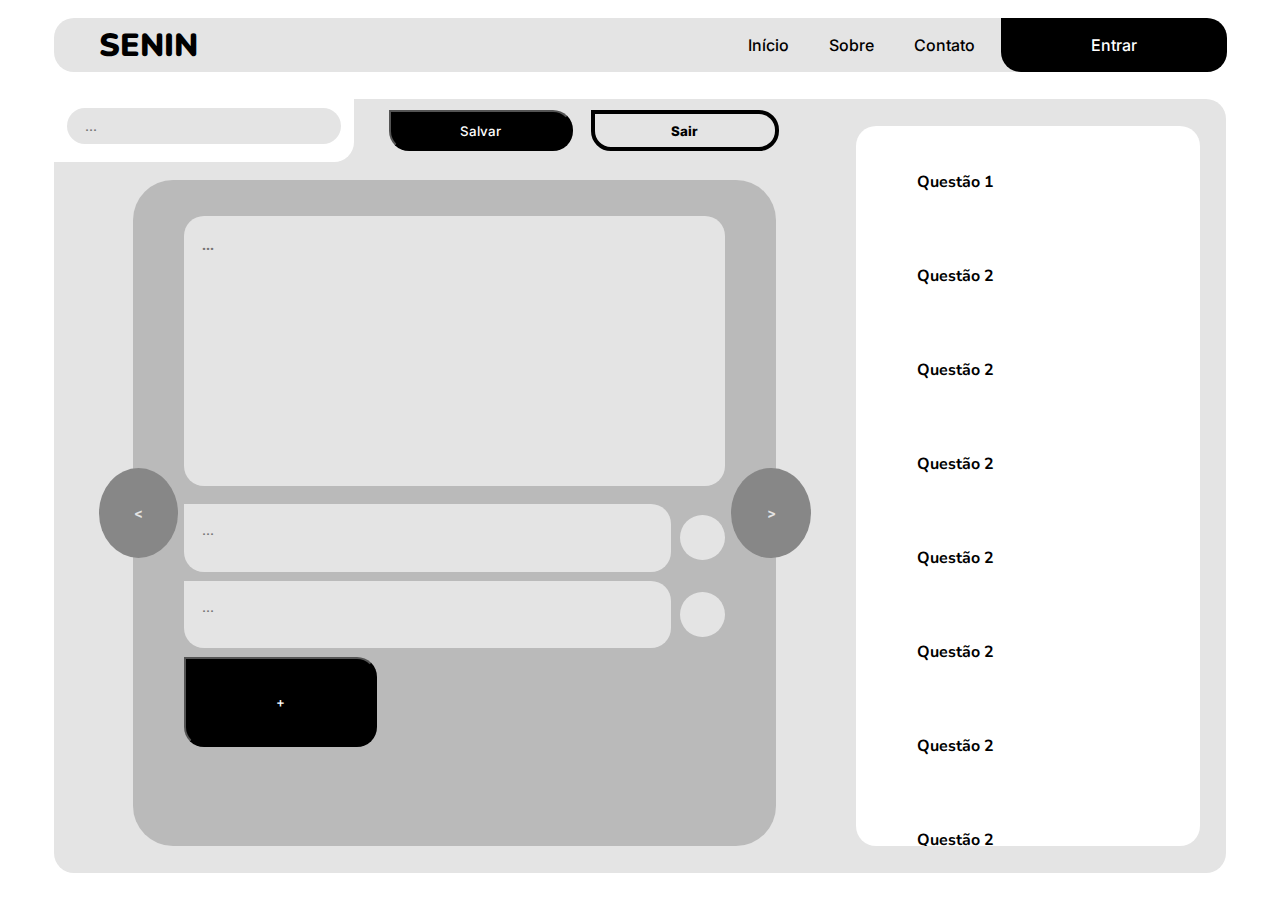
==== ADM_Criar.html @ fd964ca0 "Add files via upload" ====
<!DOCTYPE html>
<html lang="en">
<head>
    <meta charset="UTF-8">
    <meta http-equiv="X-UA-Compatible" content="IE=edge">
    <meta name="viewport" content="width=device-width, initial-scale=1.0">
    <title>SENIN</title>
    <link rel="stylesheet" href="Style.css">
    <link rel="stylesheet" href="ADM_Style.css">
</head>
<body>
    <header id="NavBar_Content" class="CenterAlign">
        <h1>SENIN</h1>
        <nav>
            <table>
            <tr>
                <th><a href="" class="Bt_Link">Início</a></th>
                <th><a href="" class="Bt_Link">Sobre</a></th>
                <th><a href="" class="Bt_Link">Contato</a></th>
                <th><a href="ADM_Criar.html" id="BT_Entrar" class="Bt_Primary Bt_NoTop CenterAlign">Entrar</a></th>
            </tr>
        </table>
        </nav>
    </header>

    <!-- Tela de Criação -->
    <div id="Create_Content" class="Content_Box CenterAlign">
        <div id="Create_ContentLeft">
            <div id="Create_OpBar">
                <div id="Create_Input">
                    <input type="text" placeholder="...">
                </div>
                <div id="Create_OpBt" class="CenterAlign">
                    <button class="Bt_Primary CenterAlign">Salvar</button>
                    <button class="Bt_Secondary CenterAlign">Sair</button>
                </div>
            </div>
            <div id="Create_Question">
                <button id="Bt_RoundVoltar" class="Bt_Round">&lt;</button>
                <div id="Question_InputArea">
                    <textarea name="Pergunta" id="Question" cols="30" rows="10" placeholder="..."></textarea>
                    <div id="InputRep_Area">
                    <span class="RespInput"><textarea name="Resposta A" id="R_A" cols="30" rows="4" placeholder="..."></textarea><span class="CheckContainer CenterAlign"><input type="checkbox"><span class="Checkbox"></span></span></span>
                    <span class="RespInput"><textarea name="Resposta A" id="R_A" cols="30" rows="4" placeholder="..."></textarea><span class="CheckContainer CenterAlign"><input type="checkbox"><span class="Checkbox"></span></span></span>
                    <button class="Bt_Primary " id="Bt_AddQ">+</button>
                    </div>
                </div>
                <button id="Bt_RoundSeguir" class="Bt_Round">&gt;</button>
            </div>
        </div>
        <div id="Create_ContentRight">
            <button class="FAQ_Bt Collapsible TextAlign">Questão 1</button>
            <div class="FAQ_QuestionContent">
                <p>Lorem ipsum dolor sit amet consectetur adipisicing elit.Lorem ipsum dolor sit amet consectetur adipisicing elit.</p>
            </div>
            <button class="FAQ_Bt Collapsible">Questão 2</button>
            <div class="FAQ_QuestionContent">
                <p>Lorem ipsum dolor sit amet consectetur adipisicing elit.Lorem ipsum dolor sit amet consectetur adipisicing elit.</p>
            </div>
            <button class="FAQ_Bt Collapsible">Questão 2</button>
            <div class="FAQ_QuestionContent">
                <p>Lorem ipsum dolor sit amet consectetur adipisicing elit.Lorem ipsum dolor sit amet consectetur adipisicing elit.</p>
            </div>
            <button class="FAQ_Bt Collapsible">Questão 2</button>
            <div class="FAQ_QuestionContent">
                <p>Lorem ipsum dolor sit amet consectetur adipisicing elit.Lorem ipsum dolor sit amet consectetur adipisicing elit.</p>
            </div>
            <button class="FAQ_Bt Collapsible">Questão 2</button>
            <div class="FAQ_QuestionContent">
                <p>Lorem ipsum dolor sit amet consectetur adipisicing elit.Lorem ipsum dolor sit amet consectetur adipisicing elit.</p>
            </div>
            <button class="FAQ_Bt Collapsible">Questão 2</button>
            <div class="FAQ_QuestionContent">
                <p>Lorem ipsum dolor sit amet consectetur adipisicing elit.Lorem ipsum dolor sit amet consectetur adipisicing elit.</p>
            </div>
            <button class="FAQ_Bt Collapsible">Questão 2</button>
            <div class="FAQ_QuestionContent">
                <p>Lorem ipsum dolor sit amet consectetur adipisicing elit.Lorem ipsum dolor sit amet consectetur adipisicing elit.</p>
            </div>
            <button class="FAQ_Bt Collapsible">Questão 2</button>
            <div class="FAQ_QuestionContent">
                <p>Lorem ipsum dolor sit amet consectetur adipisicing elit.Lorem ipsum dolor sit amet consectetur adipisicing elit.</p>
            </div>
            <button class="FAQ_Bt Collapsible">Questão 2</button>
            <div class="FAQ_QuestionContent">
                <p>Lorem ipsum dolor sit amet consectetur adipisicing elit.Lorem ipsum dolor sit amet consectetur adipisicing elit.</p>
            </div>
            
            <button>Adicionar Pergunta</button>
        </div>
    </div>

    <script src="Script.js"></script>
</body>
</html>
---- Style.css ----
@import url('https://fonts.googleapis.com/css2?family=Inter:wght@500;800&family=Nunito:wght@500;700;1000&display=swap');

*{
    font-family: 'Inter', sans-serif;
    font-weight: 500;
    box-sizing: border-box;
}

body{
    width: 100%;
    height: auto;
    margin: 0;
    padding: 1vh 6vh 0;
    overflow-x: hidden;
    font-size: 100%;
}

/*FORMATAÇÕES PADRÃO*/

h1{
    font-family: 'Nunito', sans-serif;
    font-weight: 1000;
}

h2, h3{
    font-family: 'Nunito', sans-serif;
    font-weight: 700;
}

.SmallText{
    font-size: 0.5rem;
}

.MediumText{
    font-size: 1.4rem;
}

.BigText{
    font-size: 2rem;
    font-weight: 700;
}

.FocusText{
    font-size: 2rem;
    font-weight: 800;
    margin: 8vh 0;
}

img{
    border-radius: 20px;
}

hgroup > h2,h3,h4,h5,h6{
    line-height: 2vh;
    margin-bottom: 2vh;
}

hgroup > p{
    line-height: 3.2vh;
    margin-bottom: 2vh;
}

.CenterAlign{ /*Centraliza elementos*/
    display: flex;
    justify-content: center;
    align-items: center;
}

.TextAlign{ /*Centraliza elementos textuais*/
    justify-content: center;
    text-align: center;
    align-items: center;
    display: block;
    padding: 6vh 0 2vh;
}
/*BOTÕES*/
.Bt_Primary{ /*Botão principal*/
    text-decoration: none;
    background-color: black;
    color: white;
    height: 10vh;
    padding: 0 10vh;
    border-radius: 0 20px 20px 20px;
    margin: 0;
    top: 0;
    transition: top ease-in 0.1s;
    position: relative;
}

.Bt_Primary:hover{
    opacity: 82%;
    cursor: pointer;
}

.Bt_Primary:hover:not(.Bt_NoTop){
    top: -5px;
}

.Bt_Secondary{ /*Botão secundário*/
    text-decoration: none;
    font-weight: 800;
    background-color: rgba(0, 0, 0, 0);
    color: black;
    height: 10vh;
    padding: 0 10vh;
    border: 4px solid black;
    border-radius: 0 20px 20px 20px;
    margin: 0;
    top: 0;
    transition: top ease-in 0.1s;
    position: relative;
}

.Bt_Secondary:hover:not(.Bt_NoTop){
    opacity: 82%;
    top: -5px;
    cursor: pointer;
}

.Bt_Link{ /*Botão em texto*/
    text-decoration: none;
    color: black;
    position: relative;
    top: 0;
    transition: top ease-in 0.1s;
}

.Bt_Link:hover{
    top: -1.5px;
    cursor: pointer;
}

.Bt_Round{
    width: 11vh;
    height: 10vh;
    background-color: #878787;
    font-family: 'Inter';
    font-weight: 700;
    color: #e4e4e4;
    border: 0;
    border-radius: 100%;
}

.Bt_Round:hover{
    background-color: #616161;
    cursor: pointer;
}
/*FIM DE BOTÕES*/

.Content_Box{ /*Caixa de Conteúdo Padrão*/
    background-color: #e4e4e4;
    border-radius: 20px;
    margin-bottom: 3vh;
    padding: 0;
}

.Content_Box:not(#Presentation_Content, #Create_Content){
    padding: 0 4vh;
}

.Card{
    background-color: white;
    height: 45vh;
    width: 50vh;
    margin: 4vh 4vh 8vh 0;
    padding: 2vh 6vh 2vh;
    border-radius: 0 20px 20px 20px;
    display: block;
    top: 0;
    transition: top ease-in 0.1s;
    position: relative;
    overflow-y: visible;
}

.Card:hover{
    top: -10px;
}

.Collapsible{
    cursor: pointer;
}

.active, .Collapsible:hover{
    background-color: #b7b7b7;
}

::-webkit-scrollbar{
    width: 0.8vw;
}

::-webkit-scrollbar-track{
    background-color: #b7b7b7;
    border-radius: 40px;
}

::-webkit-scrollbar-thumb{
    background-color: #878787;
    border-radius: 40px;
}

::-webkit-scrollbar-thumb:hover{
    background-color: black;
}

/*FIM DE FORMATAÇÕES PADRÃO*/

/*BARRA DE NAVEGAÇÃO*/
#NavBar_Content{
    background-color: #e4e4e4;
    display: flex;
    justify-content: space-between;
    align-items: center;
    border-radius: 20px;
    padding-left: 5vh;
    position: relative;
    height: 6vh;
    margin:1vh 0 3vh;
    position: sticky;
    top: 2vh;
    z-index: 3;
}

.Bt_Link{
    padding:0 2vh;
}

#BT_Entrar{
    height: 6vh;
    margin: 0; 
    left: 4px;
}
/*FIM DE BARRA DE NAVEGAÇÃO*/

/*APRESENTAÇÃO*/
#Presentation_Content{
    justify-content: space-between;
    height: 80vh;
    width: 100%;
    background-color: white;
    border-radius: 0 20px 20px 20px;
}

#Presentation_Content img{
    border-radius: 0 20px 20px 20px;
    height: 80vh;
    width: 50vw;
    object-fit: cover;
}

#Presentation_Content_Text{
    display: block;
    justify-content: center;
    margin: 0 10vh;
    width: 30vw;
}

#Presentation_Content > hgroup > a{
    margin-top: 4vh;
}
/*FIM DE APRESENTAÇÃO*/

/*BENEFICIOS*/
#Benefits_Content{
    display: block;
    width: 100%;
    height: 85vh;
}

#Benefits_Cards{
    margin: 8vh 0 3vh;
    height: 50vh;
}

#Benefits_Cards .Card img{
    width: 30vh;
    height: 30vh;
    position: relative;
    top: -6vh;
    margin: -2vh;
}

#Benefits_Cards .Card p, h3{
    position: relative;
    top: -2vh;
}

#Benefits_Cards .Card .TextAlign{
    height: 20vh;
}
/*FIM DE BENEFÍCIOS*/

/*PLANOS*/
#Plans_Content{
    display: block;
    width: 100%;
    height: 90vh;
}

#Plans_Cards{
    height: 65vh;
}

#Plans_Cards .Card{
    height: 60vh;
    padding: 6vh 4vw 0;
}
.Plan_CardContent{
    height: 40vh;
}

#Plans_Cards > div > div > hgroup > p{
    margin-top: 0vh;
}

#Plans_Cards > div > div > hgroup > h3{
    margin-bottom: 0vh;
}

#Plans_Cards > div > div > ul > li{
    text-align: start;
}

#Plans_Cards > div > div > ul{
    margin-bottom: 8vh;
}

#Plans_Cards > div > div > a{
    padding: 2vh 4vw;
    
}

@media (max-width: 1024px) {
    #Plans_Cards, #Benefits_Cards{
        overflow-x: scroll;
        justify-content: flex-start;
    }
}
/*FIM DE PLANOS*/

/*FAQ*/
#FAQ_Content{
    display: block;
    width: 100%;
    height: 80vh;
}

#FAQ_Questions{
    width: 90%;
    margin: 0 auto;
    padding-right: 1vw;
    display: block;
}

.FAQ_Bt{
    width: 100%;
    padding: 3vh 4vh;
    background-color: white;
    border-radius: 0 20px 20px 20px;
    text-align: start;
    background-color: white;
    border: none;
    font-family: 'Nunito';
    font-weight: 700;
    font-size: 1rem;
    margin-bottom: 2vh;
}

.FAQ_QuestionContent{
    display: none;
    overflow: hidden;
    background-color: white;
    width: 100%;
    margin: 0 0 4vh;
    padding: 0 4vw;
    border-radius: 0 20px 20px 20px;
    max-height: 0;
    transition: max-height 0.2s ease-out;
}
---- ADM_Style.css ----
/*Barra de Opções Acima*/
#Create_Content{
    width: 100%;
    height: 86vh;
}

#Create_ContentLeft{
    width: 70%;
    height: 100%;
}

#Create_OpBar{
    display: flex;
    margin-bottom: 2vh;
}

#Create_Input{
    height: 7vh;
    width: 40%;
    margin-right: 2vw;
    padding: 1vh 1vw;
    background-color: white;
    border-radius: 0 0 20px 0;
}

#Create_Input input{
    height: 4vh;
    width: 100%;
    background-color: #e4e4e4;
    border: 0;
    border-radius: 20px;
    padding: 2vh;
}

#Create_OpBt{
    width: 60%;
    height: 7vh;
    justify-content: start;
}

#Create_OpBt button{
    height: 4.5vh;
    width:20%;
    margin: 0 1vh 0 1vh;
}

/*Menu de Questionário*/

#Create_Question{
    height: 74vh;
    display: flex;
    align-items: center;
}

#Bt_RoundVoltar{
    position: relative;
    left: 5vh;
}

#Bt_RoundSeguir{
    position: relative;
    right: 5vh;
}

#Question_InputArea{
    height: 74vh;
    width: 100%;
    padding: 4vh 4vw;
    border-radius: 40px;
    background-color: #bababa;
    display: grid;
}

#Question{
    width: 100%;
    height: 30vh;
    border: 0;
    border-radius: 20px;
    padding: 2vh;
    margin-bottom: 2vh;
    background-color: #e4e4e4;
    font-family: 'Nunito';
    font-weight: 700;
    font-size: 1rem;
    resize: none;
}

#InputRep_Area{
    height: 40vh;
    width: 100%;
}

.RespInput{
    display: flex;
}

.RespInput textarea{
    width: 100%;
    height: 7.5vh;
    border: 0;
    border-radius: 0 20px 20px 20px;
    background-color: #e4e4e4;
    margin-bottom: 1vh;
    resize: none;
    padding: 2vh;
}

/*Checkbox*/
.CheckContainer{
    display: block;
    border-radius: 100%;
    position: relative;
    cursor: pointer;
    -webkit-user-select: none;
    -moz-user-select: none;
    -ms-user-select: none;
    user-select: none;
    padding-left: 5vh;
    margin: 1.25vh 0 1.25vh 1vh;
}

.RespInput input{
    position: absolute;
    opacity: 0;
    cursor: pointer;
    height: 0;
    width: 0;
}

.Checkbox{
    position: absolute;
    top: 0;
    left: 0;
    height: 5vh;
    width: 5vh;
    background-color: #e4e4e4;
    border-radius: 100%;
}

.CheckContainer:hover input ~ .Checkbox{
    background-color: #878787;
}

.CheckContainer input:checked ~ .Checkbox{
    background-color: orange;
}

.Checkbox::after{
    content: "";
    position: absolute;
    display: none;
}

.CheckContainer input:checked ~ .Checkbox::after{
    display: block;
}

.CheckContainer .Checkbox::after{
    left: 9px;
    top: 5px;
    width: 5px;
    height: 10px;
    border: solid white;
    border-width: 0 3px 3px 0;
    -webkit-transform: rotate(45deg);
    -ms-transform: rotate(45deg);
    transform: rotate(45deg);
}

/*Fim de Checkbox*/

/*Menu de Questões*/
#Create_ContentRight{
    width: 30%;
    height: 80vh;
    margin-right: 2vw;
    background-color: white;
    border-radius: 20px;
    padding:2vh 2vw;
    overflow-y: scroll;
}
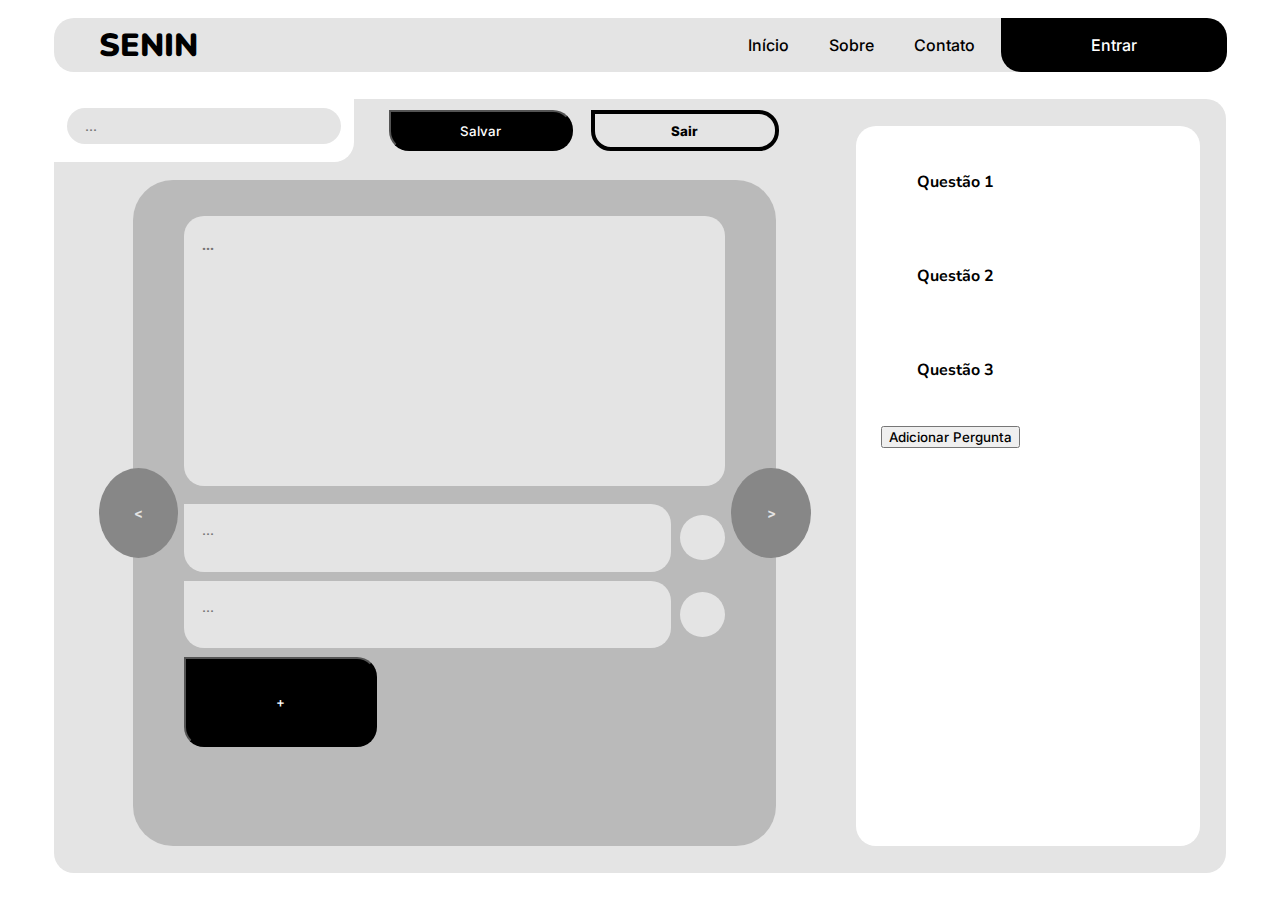
==== commit 1020f1b1: "Add files via upload" ====
--- a/ADM_Criar.html
+++ b/ADM_Criar.html
@@ -49,41 +49,19 @@
             </div>
         </div>
         <div id="Create_ContentRight">
-            <button class="FAQ_Bt Collapsible TextAlign">Questão 1</button>
+            <button draggable="true" class="FAQ_Bt Collapsible TextAlign Drag_Question">Questão 1</button>
             <div class="FAQ_QuestionContent">
-                <p>Lorem ipsum dolor sit amet consectetur adipisicing elit.Lorem ipsum dolor sit amet consectetur adipisicing elit.</p>
+            <p>Lorem ipsum dolor sit amet consectetur adipisicing elit.Lorem ipsum dolor sit amet consectetur adipisicing elit.</p>
             </div>
-            <button class="FAQ_Bt Collapsible">Questão 2</button>
+            
+            <button draggable="true" class="FAQ_Bt Collapsible TextAlign Drag_Question">Questão 2</button>
             <div class="FAQ_QuestionContent">
-                <p>Lorem ipsum dolor sit amet consectetur adipisicing elit.Lorem ipsum dolor sit amet consectetur adipisicing elit.</p>
+            <p>Lorem ipsum dolor sit amet consectetur adipisicing elit.Lorem ipsum dolor sit amet consectetur adipisicing elit.</p>
             </div>
-            <button class="FAQ_Bt Collapsible">Questão 2</button>
+
+            <button draggable="true" class="FAQ_Bt Collapsible TextAlign Drag_Question">Questão 3</button>
             <div class="FAQ_QuestionContent">
-                <p>Lorem ipsum dolor sit amet consectetur adipisicing elit.Lorem ipsum dolor sit amet consectetur adipisicing elit.</p>
-            </div>
-            <button class="FAQ_Bt Collapsible">Questão 2</button>
-            <div class="FAQ_QuestionContent">
-                <p>Lorem ipsum dolor sit amet consectetur adipisicing elit.Lorem ipsum dolor sit amet consectetur adipisicing elit.</p>
-            </div>
-            <button class="FAQ_Bt Collapsible">Questão 2</button>
-            <div class="FAQ_QuestionContent">
-                <p>Lorem ipsum dolor sit amet consectetur adipisicing elit.Lorem ipsum dolor sit amet consectetur adipisicing elit.</p>
-            </div>
-            <button class="FAQ_Bt Collapsible">Questão 2</button>
-            <div class="FAQ_QuestionContent">
-                <p>Lorem ipsum dolor sit amet consectetur adipisicing elit.Lorem ipsum dolor sit amet consectetur adipisicing elit.</p>
-            </div>
-            <button class="FAQ_Bt Collapsible">Questão 2</button>
-            <div class="FAQ_QuestionContent">
-                <p>Lorem ipsum dolor sit amet consectetur adipisicing elit.Lorem ipsum dolor sit amet consectetur adipisicing elit.</p>
-            </div>
-            <button class="FAQ_Bt Collapsible">Questão 2</button>
-            <div class="FAQ_QuestionContent">
-                <p>Lorem ipsum dolor sit amet consectetur adipisicing elit.Lorem ipsum dolor sit amet consectetur adipisicing elit.</p>
-            </div>
-            <button class="FAQ_Bt Collapsible">Questão 2</button>
-            <div class="FAQ_QuestionContent">
-                <p>Lorem ipsum dolor sit amet consectetur adipisicing elit.Lorem ipsum dolor sit amet consectetur adipisicing elit.</p>
+            <p>Lorem ipsum dolor sit amet consectetur adipisicing elit.Lorem ipsum dolor sit amet consectetur adipisicing elit.</p>
             </div>
             
             <button>Adicionar Pergunta</button>
